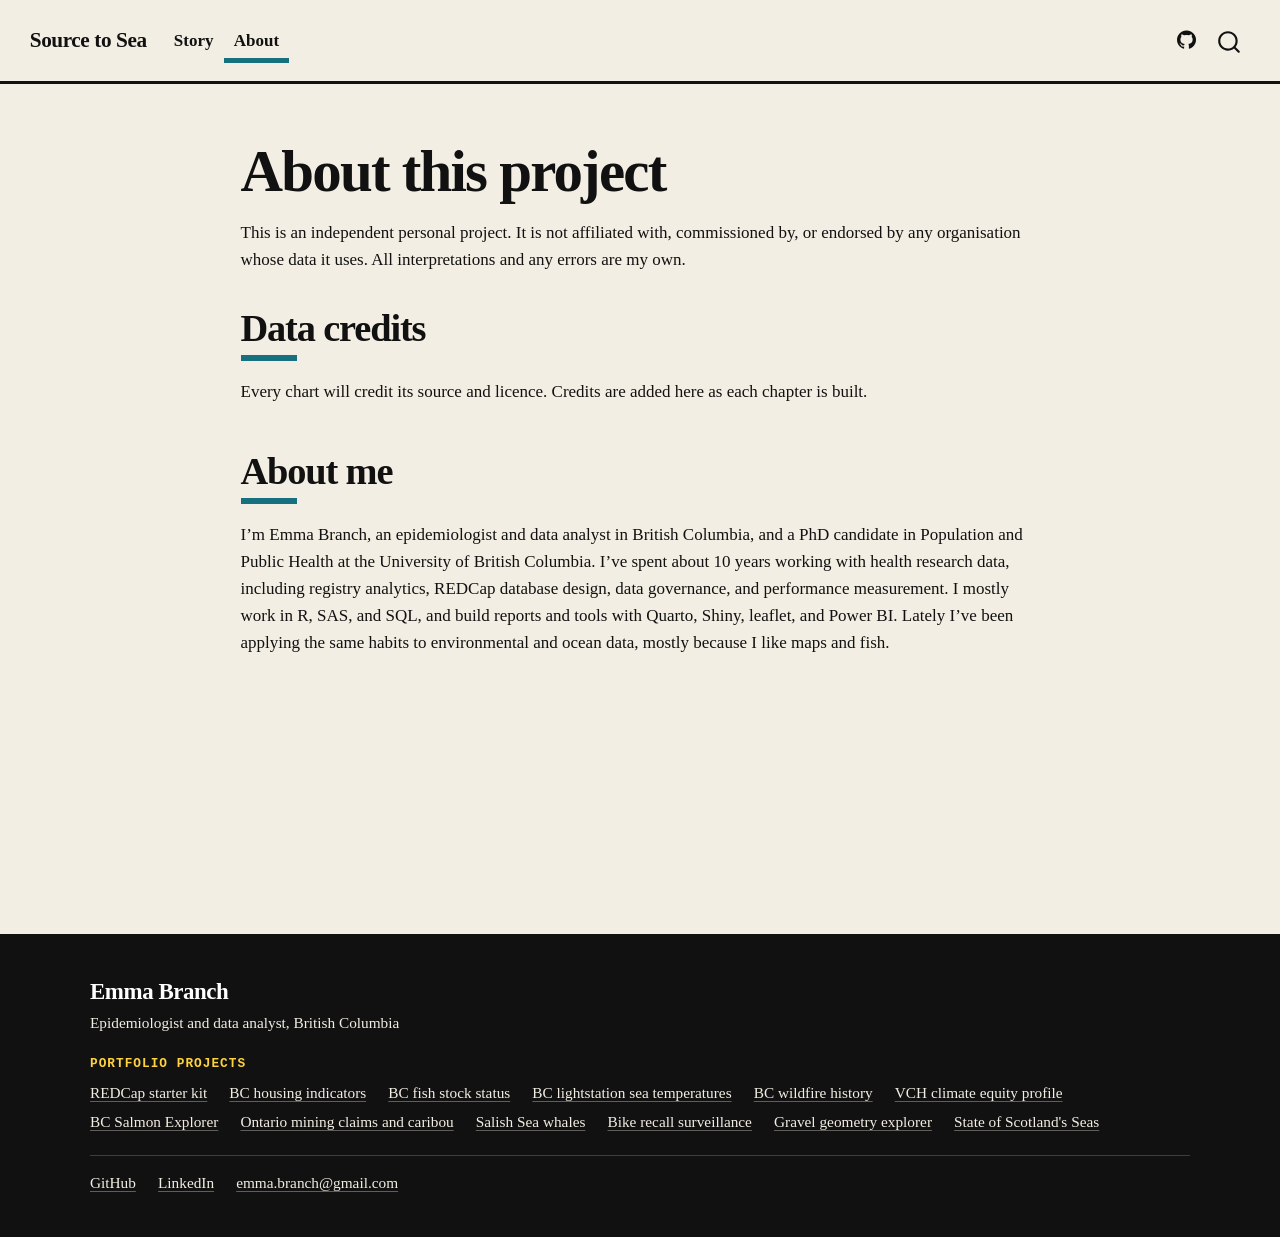
==== docs/about.html @ b8c83308 "Start Source to Sea: two rivers (placeholder site)" ====
<!DOCTYPE html>
<html xmlns="http://www.w3.org/1999/xhtml" lang="en" xml:lang="en"><head>

<meta charset="utf-8">
<meta name="generator" content="quarto-1.11.9">

<meta name="viewport" content="width=device-width, initial-scale=1.0, user-scalable=yes">


<title>About this project – Source to Sea: two rivers</title>
<style>
/* Default styles provided by pandoc.
** See https://pandoc.org/MANUAL.html#variables-for-html for config info.
*/
span.smallcaps{font-variant: small-caps;}
div.columns{display: flex; gap: 1.5em;}
div.column{flex: auto;}
@media screen {
div.columns{gap: min(4vw, 1.5em);}
div.column{overflow-x: auto;}
}
div.hanging-indent{margin-left: 1.5em; text-indent: -1.5em;}
ul.task-list{list-style: none;}
ul.task-list li input[type="checkbox"] {
  width: 0.8em;
  margin: 0 0.8em 0.2em -1em; /* quarto-specific, see https://github.com/quarto-dev/quarto-cli/issues/4556 */ 
  vertical-align: middle;
}
</style>


<script src="site_libs/quarto-nav/quarto-nav.js"></script>
<script src="site_libs/quarto-nav/headroom.min.js"></script>
<script src="site_libs/clipboard/clipboard.min.js"></script>
<script src="site_libs/quarto-search/autocomplete.umd.js"></script>
<script src="site_libs/quarto-search/fuse.min.js"></script>
<script src="site_libs/quarto-search/quarto-search.js"></script>
<meta name="quarto:offset" content="./">
<script src="site_libs/quarto-html/quarto.js" type="module"></script>
<script src="site_libs/quarto-html/tabsets/tabsets.js" type="module"></script>
<script src="site_libs/quarto-html/scrollable-regions/scrollable-regions.js" type="module"></script>
<script src="site_libs/quarto-html/popper.min.js"></script>
<script src="site_libs/quarto-html/tippy.umd.min.js"></script>
<script src="site_libs/quarto-html/anchor.min.js"></script>
<link href="site_libs/quarto-html/tippy.css" rel="stylesheet">
<link href="site_libs/quarto-html/quarto-syntax-highlighting-06df27c8158acedd5d263560cd4ba62e.css" rel="stylesheet" class="quarto-color-scheme" id="quarto-text-highlighting-styles">
<link href="site_libs/quarto-html/quarto-syntax-highlighting-dark-07e23dae4c3757ea2bcd5d8a79ca1ee5.css" rel="stylesheet" class="quarto-color-scheme quarto-color-alternate" id="quarto-text-highlighting-styles">
<link href="site_libs/quarto-html/quarto-syntax-highlighting-06df27c8158acedd5d263560cd4ba62e.css" rel="stylesheet" class="quarto-color-scheme-extra" id="quarto-text-highlighting-styles">
<script src="site_libs/bootstrap/bootstrap.min.js"></script>
<link href="site_libs/bootstrap/bootstrap-icons.css" rel="stylesheet">
<link href="site_libs/bootstrap/bootstrap-fa33d7b6c8df651832e449d893d8f753.min.css" rel="stylesheet" append-hash="true" class="quarto-color-scheme" id="quarto-bootstrap" data-mode="light">
<link href="site_libs/bootstrap/bootstrap-dark-6a3fdeb5262fdc6ea9b3b904c2269804.min.css" rel="stylesheet" append-hash="true" class="quarto-color-scheme quarto-color-alternate" id="quarto-bootstrap" data-mode="light">
<link href="site_libs/bootstrap/bootstrap-fa33d7b6c8df651832e449d893d8f753.min.css" rel="stylesheet" append-hash="true" class="quarto-color-scheme-extra" id="quarto-bootstrap" data-mode="light">
<script id="quarto-search-options" type="application/json">{
  "location": "navbar",
  "copy-button": false,
  "collapse-after": 3,
  "panel-placement": "end",
  "type": "overlay",
  "limit": 50,
  "keyboard-shortcut": [
    "f",
    "/",
    "s"
  ],
  "show-item-context": false,
  "language": {
    "search-no-results-text": "No results",
    "search-matching-documents-text": "matching documents",
    "search-copy-link-title": "Copy link to search",
    "search-hide-matches-text": "Hide additional matches",
    "search-more-match-text": "more match in this document",
    "search-more-matches-text": "more matches in this document",
    "search-clear-button-title": "Clear",
    "search-text-placeholder": "",
    "search-detached-cancel-button-title": "Cancel",
    "search-submit-button-title": "Submit",
    "search-label": "Search"
  }
}</script>


</head>

<body class="nav-fixed fullcontent quarto-light"><a id="quarto-skip-link" class="visually-hidden-focusable" href="#quarto-document-content">Skip to main content</a>

<div id="quarto-search-results"></div>
  <header id="quarto-header" class="headroom fixed-top">
    <nav class="navbar navbar-expand-lg " data-bs-theme="dark" aria-label="Site">
      <div class="navbar-container container-fluid">
      <div class="navbar-brand-container mx-auto">
    <a class="navbar-brand" href="./index.html">
    <span class="navbar-title">Source to Sea</span>
    </a>
  </div>
          <button class="navbar-toggler" type="button" data-bs-toggle="collapse" data-bs-target="#navbarCollapse" aria-controls="navbarCollapse" aria-expanded="false" aria-label="Toggle navigation" onclick="if (window.quartoToggleHeadroom) { window.quartoToggleHeadroom(); }">
  <span class="navbar-toggler-icon"></span>
</button>
          <div class="collapse navbar-collapse" id="navbarCollapse">
            <ul class="navbar-nav navbar-nav-scroll me-auto">
  <li class="nav-item">
    <a class="nav-link" href="./index.html"> 
<span class="menu-text">Story</span></a>
  </li>  
  <li class="nav-item">
    <a class="nav-link active" href="./about.html" aria-current="page"> 
<span class="menu-text">About</span></a>
  </li>  
</ul>
            <ul class="navbar-nav navbar-nav-scroll ms-auto">
  <li class="nav-item compact">
    <a class="nav-link" href="https://github.com/emmabranch/two-rivers"> <i class="bi bi-github" role="img" aria-label="Code on GitHub">
</i> 
<span class="menu-text"></span></a>
  </li>  
</ul>
          </div> <!-- /navcollapse -->
            <div class="quarto-navbar-tools">
</div>
            <div id="quarto-search" class="" title="Search"></div>
      </div> <!-- /container-fluid -->
    </nav>
</header>
<!-- content -->
<div id="quarto-content" class="quarto-container page-columns page-rows-contents page-layout-article page-navbar">
<!-- sidebar -->
<!-- margin-sidebar -->
    
<!-- main -->
<main class="content" id="quarto-document-content" tabindex="-1">

<header id="title-block-header" class="quarto-title-block default">
<div class="quarto-title">
<h1 class="title">About this project</h1>
</div>



<div class="quarto-title-meta">

    
  
    
  </div>
  


</header>


<p>This is an independent personal project. It is not affiliated with, commissioned by, or endorsed by any organisation whose data it uses. All interpretations and any errors are my own.</p>
<section id="data-credits" class="level2">
<h2 class="anchored" data-anchor-id="data-credits">Data credits</h2>
<p>Every chart will credit its source and licence. Credits are added here as each chapter is built.</p>
</section>
<section id="about-me" class="level2">
<h2 class="anchored" data-anchor-id="about-me">About me</h2>
<p>I’m Emma Branch, an epidemiologist and data analyst in British Columbia, and a PhD candidate in Population and Public Health at the University of British Columbia. I’ve spent about 10 years working with health research data, including registry analytics, REDCap database design, data governance, and performance measurement. I mostly work in R, SAS, and SQL, and build reports and tools with Quarto, Shiny, leaflet, and Power BI. Lately I’ve been applying the same habits to environmental and ocean data, mostly because I like maps and fish.</p>


</section>

</main> <!-- /main -->
<!-- Shared portfolio footer. Master copy: /Users/ecox/projects/_brand-kit/footer.html -->
<footer class="eb-footer" role="contentinfo">
  <div class="eb-footer-inner">
    <div class="eb-footer-name">Emma Branch</div>
    <div class="eb-footer-tag">Epidemiologist and data analyst, British Columbia</div>
    <div class="eb-footer-heading">Portfolio projects</div>
    <nav class="eb-footer-projects" aria-label="Portfolio projects">
      <a href="https://emmabranch.github.io/redcap-starter-kit/">REDCap starter kit</a>
      <a href="https://emmabranch.github.io/bc-housing-indicators/">BC housing indicators</a>
      <a href="https://emmabranch.github.io/bc-fish-stock-status/">BC fish stock status</a>
      <a href="https://emmabranch.github.io/bc-lightstation-qc/">BC lightstation sea temperatures</a>
      <a href="https://emmabranch.github.io/bc-wildfire-bigquery/">BC wildfire history</a>
      <a href="https://emmabranch.github.io/vch-climate-equity-profile/">VCH climate equity profile</a>
      <a href="https://emmabranch.shinyapps.io/bc-salmon-explorer">BC Salmon Explorer</a>
      <a href="https://emmabranch.github.io/ontario-claims-caribou/">Ontario mining claims and caribou</a>
      <a href="https://emmabranch.github.io/salish-sea-whales/">Salish Sea whales</a>
      <a href="https://emmabranch.github.io/bike-recall-surveillance/">Bike recall surveillance</a>
      <a href="https://emmabranch.github.io/gravel-geometry/">Gravel geometry explorer</a>
      <a href="https://emmabranch.github.io/scotland-seas-indicators/">State of Scotland's Seas</a>
    </nav>
    <div class="eb-footer-contact">
      <a href="https://github.com/emmabranch">GitHub</a>
      <a href="https://www.linkedin.com/in/embranch/">LinkedIn</a>
      <a href="mailto:emma.branch@gmail.com">emma.branch@gmail.com</a>
    </div>
  </div>
</footer>
<script>
  /* Quarto places included HTML inside the page layout. Move the top bar
     and footer to the edges of the page so they span the full width. */
  document.addEventListener("DOMContentLoaded", function () {
    var bar = document.querySelector(".eb-topbar");
    if (bar) document.body.insertBefore(bar, document.body.firstChild);
    /* Optional hero for single-page reports (report-hero.html): put it
       straight after the top bar, above the report itself. */
    var rhero = document.querySelector(".eb-report-hero");
    if (rhero) {
      if (bar) bar.parentNode.insertBefore(rhero, bar.nextSibling);
      else document.body.insertBefore(rhero, document.body.firstChild);
      document.body.classList.add("has-report-hero");
      /* The report card is lifted over the hero, which makes each section's
         offsetTop relative to the card instead of the page. Quarto's table of
         contents reads offsetTop, so give each section its true page position. */
      document.querySelectorAll("main.content section[id]").forEach(function (sec) {
        Object.defineProperty(sec, "offsetTop", {
          configurable: true,
          get: function () { return this.getBoundingClientRect().top + window.scrollY; }
        });
      });
      /* Optional background stripes drawn by R inside the report
         (a div with class "eb-hero-stripes"): move them into the hero. */
      var stripes = document.querySelector(".eb-hero-stripes");
      if (stripes) { stripes.classList.add("hero-bg"); rhero.insertBefore(stripes, rhero.firstChild); }
    }
    var foot = document.querySelector(".eb-footer");
    if (foot) {
      /* On websites, put it just above Quarto's own footer (which holds the
         project disclaimer); otherwise at the very end of the page. */
      var qfoot = document.querySelector("footer.footer");
      if (qfoot) qfoot.parentNode.insertBefore(foot, qfoot);
      else document.body.appendChild(foot);
    }
    /* On phones, close the navbar menu after a link is tapped. Links to a
       section of the same page don't reload it, so the menu would stay open. */
    document.querySelectorAll(".navbar-collapse .nav-link:not(.dropdown-toggle)").forEach(function (link) {
      link.addEventListener("click", function () {
        var menu = document.querySelector(".navbar-collapse.show");
        if (menu && window.bootstrap) window.bootstrap.Collapse.getOrCreateInstance(menu).hide();
      });
    });
    /* Hide Quarto's empty footer columns so they don't add space on phones */
    document.querySelectorAll(".nav-footer-left, .nav-footer-right").forEach(function (el) {
      if (!el.children.length && !el.textContent.replace(/[\s\u00a0]/g, "")) el.style.display = "none";
    });
  });
</script>
<script id="quarto-html-after-body" type="application/javascript">
  window.document.addEventListener("DOMContentLoaded", function (event) {
    const icon = "";
    const anchorJS = new window.AnchorJS();
    anchorJS.options = {
      placement: 'right',
      icon: icon
    };
    anchorJS.add('.anchored');
    const isCodeAnnotation = (el) => {
      for (const clz of el.classList) {
        if (clz.startsWith('code-annotation-')) {                     
          return true;
        }
      }
      return false;
    }
    const onCopySuccess = function(e) {
      // button target
      const button = e.trigger;
      // don't keep focus
      button.blur();
      // flash "checked"
      button.classList.add('code-copy-button-checked');
      var currentTitle = button.getAttribute("title");
      button.setAttribute("title", "Copied!");
      let tooltip;
      if (window.bootstrap) {
        button.setAttribute("data-bs-toggle", "tooltip");
        button.setAttribute("data-bs-placement", "left");
        button.setAttribute("data-bs-title", "Copied!");
        tooltip = new bootstrap.Tooltip(button, 
          { trigger: "manual", 
            customClass: "code-copy-button-tooltip",
            offset: [0, -8]});
        tooltip.show();    
      }
      setTimeout(function() {
        if (tooltip) {
          tooltip.hide();
          button.removeAttribute("data-bs-title");
          button.removeAttribute("data-bs-toggle");
          button.removeAttribute("data-bs-placement");
        }
        button.setAttribute("title", currentTitle);
        button.classList.remove('code-copy-button-checked');
      }, 1000);
      // clear code selection
      e.clearSelection();
    }
    const getTextToCopy = function(trigger) {
      const outerScaffold = trigger.parentElement.cloneNode(true);
      const codeEl = outerScaffold.querySelector('code');
      for (const childEl of codeEl.children) {
        if (isCodeAnnotation(childEl)) {
          childEl.remove();
        }
      }
      return codeEl.innerText;
    }
    const clipboard = new window.ClipboardJS('.code-copy-button:not([data-in-quarto-modal])', {
      text: getTextToCopy
    });
    clipboard.on('success', onCopySuccess);
    if (window.document.getElementById('quarto-embedded-source-code-modal')) {
      const clipboardModal = new window.ClipboardJS('.code-copy-button[data-in-quarto-modal]', {
        text: getTextToCopy,
        container: window.document.getElementById('quarto-embedded-source-code-modal')
      });
      clipboardModal.on('success', onCopySuccess);
    }
      var localhostRegex = new RegExp(/^(?:http|https):\/\/localhost\:?[0-9]*\//);
      var mailtoRegex = new RegExp(/^mailto:/);
        var filterRegex = new RegExp("https:\/\/emmabranch\.github\.io\/two-rivers\/");
      var isInternal = (href) => {
          return filterRegex.test(href) || localhostRegex.test(href) || mailtoRegex.test(href);
      }
      // Inspect non-navigation links and adorn them if external
      window.quartoDecorateExternalLinks = function (root) {
     var links = (root || window.document).querySelectorAll('a[href]:not(.nav-link):not(.navbar-brand):not(.toc-action):not(.sidebar-link):not(.sidebar-item-toggle):not(.pagination-link):not(.no-external):not([aria-hidden]):not(.dropdown-item):not(.quarto-navigation-tool):not(.about-link)');
      for (var i=0; i<links.length; i++) {
        const link = links[i];
        if (!isInternal(link.href)) {
          // undo the damage that might have been done by quarto-nav.js in the case of
          // links that we want to consider external
          if (link.dataset.originalHref !== undefined) {
            link.href = link.dataset.originalHref;
          }
          if (!link.classList.contains('no-external-icon')) {
          }
        }
      }
      };
      window.quartoDecorateExternalLinks(window.document);
    // Esc closes the popup (WCAG 1.4.13) and focus leaving both trigger and
    // popup closes it (WCAG 2.4.11); tippy handles neither for interactive popups.
    const hideOnEscAndFocusOut = {
      name: 'hideOnEscAndFocusOut',
      defaultValue: true,
      fn(instance) {
        const dismiss = () => {
          // A show scheduled by the trigger delay would otherwise reopen it
          instance.clearDelayTimeouts();
          instance.hide();
        };
        const onKeyDown = (event) => {
          if (event.key !== 'Escape') {
            return;
          }
          // Keep Esc from also reaching page handlers (e.g. reveal.js overview),
          // except an open reveal.js slide menu, which Esc should close too.
          // The menu handles keys only when its keyboard option is on.
          const menuHandlesEsc = window.Reveal?.getPlugin?.('menu')?.isOpen() &&
            window.Reveal.getConfig().menu?.keyboard !== false;
          if (!menuHandlesEsc) {
            event.stopPropagation();
          }
          if (instance.popper.contains(window.document.activeElement)) {
            // Disabled while refocusing so the focus trigger does not reopen it
            instance.disable();
            instance.reference.focus();
            instance.enable();
          }
          dismiss();
        };
        const onFocusOut = (event) => {
          const target = event.relatedTarget;
          if (target && !instance.reference.contains(target) &&
              !instance.popper.contains(target)) {
            dismiss();
          }
        };
        // On the trigger too: a click trigger (code-annotations: select) has no
        // blur handling. Attached for the instance's lifetime so leaving the
        // trigger also cancels a show still pending on the trigger delay.
        instance.reference.addEventListener('focusout', onFocusOut);
        return {
          onShow() {
            window.document.addEventListener('keydown', onKeyDown, true);
            instance.popper.addEventListener('focusout', onFocusOut);
          },
          onHide() {
            window.document.removeEventListener('keydown', onKeyDown, true);
            instance.popper.removeEventListener('focusout', onFocusOut);
          },
          onDestroy() {
            instance.reference.removeEventListener('focusout', onFocusOut);
          },
        };
      },
    };
    function tippyHover(el, contentFn, onTriggerFn, onUntriggerFn) {
      const config = {
        allowHTML: true,
        maxWidth: 500,
        delay: 100,
        arrow: false,
        appendTo: function(el) {
            return el.parentElement;
        },
        interactive: true,
        interactiveBorder: 10,
        theme: 'quarto',
        placement: 'bottom-start',
        plugins: [hideOnEscAndFocusOut],
      };
      if (contentFn) {
        config.content = contentFn;
      }
      if (onTriggerFn) {
        config.onTrigger = onTriggerFn;
      }
      if (onUntriggerFn) {
        config.onUntrigger = onUntriggerFn;
      }
      window.tippy(el, config); 
    }
    const noterefs = window.document.querySelectorAll('a[role="doc-noteref"]');
    for (var i=0; i<noterefs.length; i++) {
      const ref = noterefs[i];
      tippyHover(ref, function() {
        // use id or data attribute instead here
        let href = ref.getAttribute('data-footnote-href') || ref.getAttribute('href');
        try { href = new URL(href).hash; } catch {}
        const id = href.replace(/^#\/?/, "");
        const note = window.document.getElementById(id);
        if (note) {
          return note.innerHTML;
        } else {
          return "";
        }
      });
    }
    const xrefs = window.document.querySelectorAll('a.quarto-xref');
    const processXRef = (id, note) => {
      // Strip column container classes
      const stripColumnClz = (el) => {
        el.classList.remove("page-full", "page-columns");
        if (el.children) {
          for (const child of el.children) {
            stripColumnClz(child);
          }
        }
      }
      stripColumnClz(note)
      if (id === null || id.startsWith('sec-')) {
        // Special case sections, only their first couple elements
        const container = document.createElement("div");
        if (note.children && note.children.length > 2) {
          container.appendChild(note.children[0].cloneNode(true));
          for (let i = 1; i < note.children.length; i++) {
            const child = note.children[i];
            if (child.tagName === "P" && child.innerText === "") {
              continue;
            } else {
              container.appendChild(child.cloneNode(true));
              break;
            }
          }
          if (window.Quarto?.typesetMath) {
            window.Quarto.typesetMath(container);
          }
          return container.innerHTML
        } else {
          if (window.Quarto?.typesetMath) {
            window.Quarto.typesetMath(note);
          }
          return note.innerHTML;
        }
      } else {
        // Remove any anchor links if they are present
        const anchorLink = note.querySelector('a.anchorjs-link');
        if (anchorLink) {
          anchorLink.remove();
        }
        if (window.Quarto?.typesetMath) {
          window.Quarto.typesetMath(note);
        }
        if (note.classList.contains("callout")) {
          return note.outerHTML;
        } else {
          return note.innerHTML;
        }
      }
    }
    for (var i=0; i<xrefs.length; i++) {
      const xref = xrefs[i];
      tippyHover(xref, undefined, function(instance) {
        instance.disable();
        let url = xref.getAttribute('href');
        let hash = undefined; 
        if (url.startsWith('#')) {
          hash = url;
        } else {
          try { hash = new URL(url).hash; } catch {}
        }
        if (hash) {
          const id = hash.replace(/^#\/?/, "");
          const note = window.document.getElementById(id);
          if (note !== null) {
            try {
              const html = processXRef(id, note.cloneNode(true));
              instance.setContent(html);
            } finally {
              instance.enable();
              instance.show();
            }
          } else {
            // See if we can fetch this
            fetch(url.split('#')[0])
            .then(res => res.text())
            .then(html => {
              const parser = new DOMParser();
              const htmlDoc = parser.parseFromString(html, "text/html");
              const note = htmlDoc.getElementById(id);
              if (note !== null) {
                const html = processXRef(id, note);
                instance.setContent(html);
              } 
            }).finally(() => {
              instance.enable();
              instance.show();
            });
          }
        } else {
          // See if we can fetch a full url (with no hash to target)
          // This is a special case and we should probably do some content thinning / targeting
          fetch(url)
          .then(res => res.text())
          .then(html => {
            const parser = new DOMParser();
            const htmlDoc = parser.parseFromString(html, "text/html");
            const note = htmlDoc.querySelector('main.content');
            if (note !== null) {
              // This should only happen for chapter cross references
              // (since there is no id in the URL)
              // remove the first header
              if (note.children.length > 0 && note.children[0].tagName === "HEADER") {
                note.children[0].remove();
              }
              const html = processXRef(null, note);
              instance.setContent(html);
            } 
          }).finally(() => {
            instance.enable();
            instance.show();
          });
        }
      }, function(instance) {
      });
    }
        let selectedAnnoteEl;
        const selectorForAnnotation = ( cell, annotation) => {
          let cellAttr = 'data-code-cell="' + cell + '"';
          let lineAttr = 'data-code-annotation="' +  annotation + '"';
          const selector = 'span[' + cellAttr + '][' + lineAttr + ']';
          return selector;
        }
        const selectCodeLines = (annoteEl) => {
          const doc = window.document;
          const targetCell = annoteEl.getAttribute("data-target-cell");
          const targetAnnotation = annoteEl.getAttribute("data-target-annotation");
          const annoteSpan = window.document.querySelector(selectorForAnnotation(targetCell, targetAnnotation));
          const lines = annoteSpan.getAttribute("data-code-lines").split(",");
          const lineIds = lines.map((line) => {
            return targetCell + "-" + line;
          })
          // Each band is positioned against its own containing block, which is
          // not the offsetParent of the lines, so place it from client rects.
          const placeBand = (band, firstEl, lastEl, codeBlock) => {
            const container = band.offsetParent;
            if (container === null) {
              return;
            }
            const containerRect = container.getBoundingClientRect();
            // Reveal.js scales slides with a transform, so convert client
            // pixels back to the CSS pixels of the container.
            const scale = containerRect.height / container.offsetHeight || 1;
            const firstRect = firstEl.getBoundingClientRect();
            const lastRect = lastEl.getBoundingClientRect();
            const top = (firstRect.top - containerRect.top) / scale - container.clientTop + container.scrollTop;
            const height = (lastRect.bottom - firstRect.top) / scale;
            band.style.top = top - 2 + "px";
            band.style.height = height + 4 + "px";
            if (codeBlock) {
              // Without the copy button wrapper, the containing block is wider
              // than the code block, so span the code block explicitly.
              const blockRect = codeBlock.getBoundingClientRect();
              band.style.left = (blockRect.left - containerRect.left) / scale - container.clientLeft + container.scrollLeft + "px";
              band.style.width = blockRect.width / scale + "px";
            }
          };
          if (lineIds.length > 0) {
            const el = window.document.getElementById(lineIds[0]);
            const lastEl = window.document.getElementById(lineIds[lineIds.length - 1]);
            const parent = el.parentElement.parentElement;
            // cook up a div (if necessary) and position it
            let div = window.document.getElementById("code-annotation-line-highlight");
            if (div === null) {
              div = window.document.createElement("div");
              div.setAttribute("id", "code-annotation-line-highlight");
              div.style.position = 'absolute';
              parent.appendChild(div);
            }
            placeBand(div, el, lastEl, parent.closest("div.sourceCode") || parent);
            let gutterDiv = window.document.getElementById("code-annotation-line-highlight-gutter");
            if (gutterDiv === null) {
              gutterDiv = window.document.createElement("div");
              gutterDiv.setAttribute("id", "code-annotation-line-highlight-gutter");
              gutterDiv.style.position = 'absolute';
              const codeCell = window.document.getElementById(targetCell);
              const gutter = codeCell.querySelector('.code-annotation-gutter');
              gutter.appendChild(gutterDiv);
            }
            placeBand(gutterDiv, el, lastEl);
            selectedAnnoteEl = annoteEl;
          }
        };
        const unselectCodeLines = () => {
          const elementsIds = ["code-annotation-line-highlight", "code-annotation-line-highlight-gutter"];
          elementsIds.forEach((elId) => {
            const div = window.document.getElementById(elId);
            if (div) {
              div.remove();
            }
          });
          selectedAnnoteEl = undefined;
        };
          // Handle positioning of the toggle
      window.addEventListener(
        "resize",
        throttle(() => {
          elRect = undefined;
          if (selectedAnnoteEl) {
            selectCodeLines(selectedAnnoteEl);
          }
        }, 10)
      );
      function throttle(fn, ms) {
      let throttle = false;
      let timer;
        return (...args) => {
          if(!throttle) { // first call gets through
              fn.apply(this, args);
              throttle = true;
          } else { // all the others get throttled
              if(timer) clearTimeout(timer); // cancel #2
              timer = setTimeout(() => {
                fn.apply(this, args);
                timer = throttle = false;
              }, ms);
          }
        };
      }
        // Attach click handler to the DT
        const annoteDls = window.document.querySelectorAll('dt[data-target-cell]');
        for (const annoteDlNode of annoteDls) {
          annoteDlNode.addEventListener('click', (event) => {
            const clickedEl = event.target;
            if (clickedEl !== selectedAnnoteEl) {
              unselectCodeLines();
              const activeEl = window.document.querySelector('dt[data-target-cell].code-annotation-active');
              if (activeEl) {
                activeEl.classList.remove('code-annotation-active');
              }
              selectCodeLines(clickedEl);
              clickedEl.classList.add('code-annotation-active');
            } else {
              // Unselect the line
              unselectCodeLines();
              clickedEl.classList.remove('code-annotation-active');
            }
          });
        }
    const findCites = (el) => {
      const parentEl = el.parentElement;
      if (parentEl) {
        const cites = parentEl.dataset.cites;
        if (cites) {
          return {
            el,
            cites: cites.split(' ')
          };
        } else {
          return findCites(el.parentElement)
        }
      } else {
        return undefined;
      }
    };
    var bibliorefs = window.document.querySelectorAll('a[role="doc-biblioref"]');
    for (var i=0; i<bibliorefs.length; i++) {
      const ref = bibliorefs[i];
      const citeInfo = findCites(ref);
      if (citeInfo) {
        tippyHover(citeInfo.el, function() {
          var popup = window.document.createElement('div');
          citeInfo.cites.forEach(function(cite) {
            var citeDiv = window.document.createElement('div');
            citeDiv.classList.add('hanging-indent');
            citeDiv.classList.add('csl-entry');
            var biblioDiv = window.document.getElementById('ref-' + cite);
            if (biblioDiv) {
              citeDiv.innerHTML = biblioDiv.innerHTML;
            }
            popup.appendChild(citeDiv);
          });
          return popup.innerHTML;
        });
      }
    }
  });
  </script>
  <script type="application/javascript">
  window.quartoScrollableRegionsLabels = {"code":"Scrollable code","output":"Scrollable output"};
  </script>
</div> <!-- /content -->




</body></html>
---- docs/site_libs/quarto-html/tippy.css ----
.tippy-box[data-animation=fade][data-state=hidden]{opacity:0}[data-tippy-root]{max-width:calc(100vw - 10px)}.tippy-box{position:relative;background-color:#333;color:#fff;border-radius:4px;font-size:14px;line-height:1.4;white-space:normal;outline:0;transition-property:transform,visibility,opacity}.tippy-box[data-placement^=top]>.tippy-arrow{bottom:0}.tippy-box[data-placement^=top]>.tippy-arrow:before{bottom:-7px;left:0;border-width:8px 8px 0;border-top-color:initial;transform-origin:center top}.tippy-box[data-placement^=bottom]>.tippy-arrow{top:0}.tippy-box[data-placement^=bottom]>.tippy-arrow:before{top:-7px;left:0;border-width:0 8px 8px;border-bottom-color:initial;transform-origin:center bottom}.tippy-box[data-placement^=left]>.tippy-arrow{right:0}.tippy-box[data-placement^=left]>.tippy-arrow:before{border-width:8px 0 8px 8px;border-left-color:initial;right:-7px;transform-origin:center left}.tippy-box[data-placement^=right]>.tippy-arrow{left:0}.tippy-box[data-placement^=right]>.tippy-arrow:before{left:-7px;border-width:8px 8px 8px 0;border-right-color:initial;transform-origin:center right}.tippy-box[data-inertia][data-state=visible]{transition-timing-function:cubic-bezier(.54,1.5,.38,1.11)}.tippy-arrow{width:16px;height:16px;color:#333}.tippy-arrow:before{content:"";position:absolute;border-color:transparent;border-style:solid}.tippy-content{position:relative;padding:5px 9px;z-index:1}
---- docs/site_libs/quarto-html/quarto-syntax-highlighting-06df27c8158acedd5d263560cd4ba62e.css ----
/* quarto syntax highlight colors */
:root {
  --quarto-hl-ot-color: #003B4F;
  --quarto-hl-at-color: #657422;
  --quarto-hl-ss-color: #20794D;
  --quarto-hl-an-color: #5E5E5E;
  --quarto-hl-fu-color: #4758AB;
  --quarto-hl-st-color: #20794D;
  --quarto-hl-cf-color: #003B4F;
  --quarto-hl-op-color: #5E5E5E;
  --quarto-hl-er-color: #AD0000;
  --quarto-hl-bn-color: #AD0000;
  --quarto-hl-al-color: #AD0000;
  --quarto-hl-va-color: #111111;
  --quarto-hl-bu-color: inherit;
  --quarto-hl-ex-color: inherit;
  --quarto-hl-pp-color: #AD0000;
  --quarto-hl-in-color: #5E5E5E;
  --quarto-hl-vs-color: #20794D;
  --quarto-hl-wa-color: #5E5E5E;
  --quarto-hl-do-color: #5E5E5E;
  --quarto-hl-im-color: #00769E;
  --quarto-hl-ch-color: #20794D;
  --quarto-hl-dt-color: #AD0000;
  --quarto-hl-fl-color: #AD0000;
  --quarto-hl-co-color: #5E5E5E;
  --quarto-hl-cv-color: #5E5E5E;
  --quarto-hl-cn-color: #8f5902;
  --quarto-hl-sc-color: #5E5E5E;
  --quarto-hl-dv-color: #AD0000;
  --quarto-hl-kw-color: #003B4F;
}

/* other quarto variables */
:root {
  --quarto-font-monospace: "Space Mono";
}

/* syntax highlight based on Pandoc's rules */
pre > code.sourceCode > span {
  color: #003B4F;
}

code.sourceCode > span {
  color: #003B4F;
}

div.sourceCode,
div.sourceCode pre.sourceCode {
  color: #003B4F;
}

/* Normal */
code span {
  color: #003B4F;
}

/* Alert */
code span.al {
  color: #AD0000;
  font-style: inherit;
}

/* Annotation */
code span.an {
  color: #5E5E5E;
  font-style: inherit;
}

/* Attribute */
code span.at {
  color: #657422;
  font-style: inherit;
}

/* BaseN */
code span.bn {
  color: #AD0000;
  font-style: inherit;
}

/* BuiltIn */
code span.bu {
  font-style: inherit;
}

/* ControlFlow */
code span.cf {
  color: #003B4F;
  font-weight: bold;
  font-style: inherit;
}

/* Char */
code span.ch {
  color: #20794D;
  font-style: inherit;
}

/* Constant */
code span.cn {
  color: #8f5902;
  font-style: inherit;
}

/* Comment */
code span.co {
  color: #5E5E5E;
  font-style: inherit;
}

/* CommentVar */
code span.cv {
  color: #5E5E5E;
  font-style: italic;
}

/* Documentation */
code span.do {
  color: #5E5E5E;
  font-style: italic;
}

/* DataType */
code span.dt {
  color: #AD0000;
  font-style: inherit;
}

/* DecVal */
code span.dv {
  color: #AD0000;
  font-style: inherit;
}

/* Error */
code span.er {
  color: #AD0000;
  font-style: inherit;
}

/* Extension */
code span.ex {
  font-style: inherit;
}

/* Float */
code span.fl {
  color: #AD0000;
  font-style: inherit;
}

/* Function */
code span.fu {
  color: #4758AB;
  font-style: inherit;
}

/* Import */
code span.im {
  color: #00769E;
  font-style: inherit;
}

/* Information */
code span.in {
  color: #5E5E5E;
  font-style: inherit;
}

/* Keyword */
code span.kw {
  color: #003B4F;
  font-weight: bold;
  font-style: inherit;
}

/* Operator */
code span.op {
  color: #5E5E5E;
  font-style: inherit;
}

/* Other */
code span.ot {
  color: #003B4F;
  font-style: inherit;
}

/* Preprocessor */
code span.pp {
  color: #AD0000;
  font-style: inherit;
}

/* SpecialChar */
code span.sc {
  color: #5E5E5E;
  font-style: inherit;
}

/* SpecialString */
code span.ss {
  color: #20794D;
  font-style: inherit;
}

/* String */
code span.st {
  color: #20794D;
  font-style: inherit;
}

/* Variable */
code span.va {
  color: #111111;
  font-style: inherit;
}

/* VerbatimString */
code span.vs {
  color: #20794D;
  font-style: inherit;
}

/* Warning */
code span.wa {
  color: #5E5E5E;
  font-style: italic;
}

.prevent-inlining {
  content: "</";
}

/*# sourceMappingURL=2a093eb6cdbb5c6c673d89a5b4a1d6cd.css.map */
---- docs/site_libs/quarto-html/quarto-syntax-highlighting-dark-07e23dae4c3757ea2bcd5d8a79ca1ee5.css ----
/* quarto syntax highlight colors */
:root {
  --quarto-hl-al-color: #f07178;
  --quarto-hl-an-color: #d4d0ab;
  --quarto-hl-at-color: #00e0e0;
  --quarto-hl-bn-color: #d4d0ab;
  --quarto-hl-bu-color: #abe338;
  --quarto-hl-ch-color: #abe338;
  --quarto-hl-co-color: #f8f8f2;
  --quarto-hl-cv-color: #ffd700;
  --quarto-hl-cn-color: #ffd700;
  --quarto-hl-cf-color: #ffa07a;
  --quarto-hl-dt-color: #ffa07a;
  --quarto-hl-dv-color: #d4d0ab;
  --quarto-hl-do-color: #f8f8f2;
  --quarto-hl-er-color: #f07178;
  --quarto-hl-ex-color: #00e0e0;
  --quarto-hl-fl-color: #d4d0ab;
  --quarto-hl-fu-color: #ffa07a;
  --quarto-hl-im-color: #abe338;
  --quarto-hl-in-color: #d4d0ab;
  --quarto-hl-kw-color: #ffa07a;
  --quarto-hl-op-color: #ffa07a;
  --quarto-hl-ot-color: #00e0e0;
  --quarto-hl-pp-color: #dcc6e0;
  --quarto-hl-re-color: #00e0e0;
  --quarto-hl-sc-color: #abe338;
  --quarto-hl-ss-color: #abe338;
  --quarto-hl-st-color: #abe338;
  --quarto-hl-va-color: #00e0e0;
  --quarto-hl-vs-color: #abe338;
  --quarto-hl-wa-color: #dcc6e0;
}

/* other quarto variables */
:root {
  --quarto-font-monospace: "Space Mono";
}

/* syntax highlight based on Pandoc's rules */
pre > code.sourceCode > span {
  color: #f8f8f2;
}

code.sourceCode > span {
  color: #f8f8f2;
}

div.sourceCode,
div.sourceCode pre.sourceCode {
  color: #f8f8f2;
}

/* Normal */
code span {
  color: #f8f8f2;
}

/* Alert */
code span.al {
  color: #f07178;
}

/* Annotation */
code span.an {
  color: #d4d0ab;
}

/* Attribute */
code span.at {
  color: #00e0e0;
}

/* BaseN */
code span.bn {
  color: #d4d0ab;
}

/* BuiltIn */
code span.bu {
  color: #abe338;
}

/* ControlFlow */
code span.cf {
  font-weight: bold;
  color: #ffa07a;
}

/* Char */
code span.ch {
  color: #abe338;
}

/* Constant */
code span.cn {
  color: #ffd700;
}

/* Comment */
code span.co {
  font-style: italic;
  color: #f8f8f2;
}

/* CommentVar */
code span.cv {
  color: #ffd700;
}

/* Documentation */
code span.do {
  color: #f8f8f2;
}

/* DataType */
code span.dt {
  color: #ffa07a;
}

/* DecVal */
code span.dv {
  color: #d4d0ab;
}

/* Error */
code span.er {
  color: #f07178;
  text-decoration: underline;
}

/* Extension */
code span.ex {
  font-weight: bold;
  color: #00e0e0;
}

/* Float */
code span.fl {
  color: #d4d0ab;
}

/* Function */
code span.fu {
  color: #ffa07a;
}

/* Import */
code span.im {
  color: #abe338;
}

/* Information */
code span.in {
  color: #d4d0ab;
}

/* Keyword */
code span.kw {
  font-weight: bold;
  color: #ffa07a;
}

/* Operator */
code span.op {
  color: #ffa07a;
}

/* Other */
code span.ot {
  color: #00e0e0;
}

/* Preprocessor */
code span.pp {
  color: #dcc6e0;
}

/* RegionMarker */
code span.re {
  background-color: #f8f8f2;
  color: #00e0e0;
}

/* SpecialChar */
code span.sc {
  color: #abe338;
}

/* SpecialString */
code span.ss {
  color: #abe338;
}

/* String */
code span.st {
  color: #abe338;
}

/* Variable */
code span.va {
  color: #00e0e0;
}

/* VerbatimString */
code span.vs {
  color: #abe338;
}

/* Warning */
code span.wa {
  color: #dcc6e0;
}

.prevent-inlining {
  content: "</";
}

/*# sourceMappingURL=e473a0e6814d218c1ffd6fdf0954c491.css.map */
---- docs/site_libs/quarto-html/quarto-syntax-highlighting-06df27c8158acedd5d263560cd4ba62e.css ----
/* quarto syntax highlight colors */
:root {
  --quarto-hl-ot-color: #003B4F;
  --quarto-hl-at-color: #657422;
  --quarto-hl-ss-color: #20794D;
  --quarto-hl-an-color: #5E5E5E;
  --quarto-hl-fu-color: #4758AB;
  --quarto-hl-st-color: #20794D;
  --quarto-hl-cf-color: #003B4F;
  --quarto-hl-op-color: #5E5E5E;
  --quarto-hl-er-color: #AD0000;
  --quarto-hl-bn-color: #AD0000;
  --quarto-hl-al-color: #AD0000;
  --quarto-hl-va-color: #111111;
  --quarto-hl-bu-color: inherit;
  --quarto-hl-ex-color: inherit;
  --quarto-hl-pp-color: #AD0000;
  --quarto-hl-in-color: #5E5E5E;
  --quarto-hl-vs-color: #20794D;
  --quarto-hl-wa-color: #5E5E5E;
  --quarto-hl-do-color: #5E5E5E;
  --quarto-hl-im-color: #00769E;
  --quarto-hl-ch-color: #20794D;
  --quarto-hl-dt-color: #AD0000;
  --quarto-hl-fl-color: #AD0000;
  --quarto-hl-co-color: #5E5E5E;
  --quarto-hl-cv-color: #5E5E5E;
  --quarto-hl-cn-color: #8f5902;
  --quarto-hl-sc-color: #5E5E5E;
  --quarto-hl-dv-color: #AD0000;
  --quarto-hl-kw-color: #003B4F;
}

/* other quarto variables */
:root {
  --quarto-font-monospace: "Space Mono";
}

/* syntax highlight based on Pandoc's rules */
pre > code.sourceCode > span {
  color: #003B4F;
}

code.sourceCode > span {
  color: #003B4F;
}

div.sourceCode,
div.sourceCode pre.sourceCode {
  color: #003B4F;
}

/* Normal */
code span {
  color: #003B4F;
}

/* Alert */
code span.al {
  color: #AD0000;
  font-style: inherit;
}

/* Annotation */
code span.an {
  color: #5E5E5E;
  font-style: inherit;
}

/* Attribute */
code span.at {
  color: #657422;
  font-style: inherit;
}

/* BaseN */
code span.bn {
  color: #AD0000;
  font-style: inherit;
}

/* BuiltIn */
code span.bu {
  font-style: inherit;
}

/* ControlFlow */
code span.cf {
  color: #003B4F;
  font-weight: bold;
  font-style: inherit;
}

/* Char */
code span.ch {
  color: #20794D;
  font-style: inherit;
}

/* Constant */
code span.cn {
  color: #8f5902;
  font-style: inherit;
}

/* Comment */
code span.co {
  color: #5E5E5E;
  font-style: inherit;
}

/* CommentVar */
code span.cv {
  color: #5E5E5E;
  font-style: italic;
}

/* Documentation */
code span.do {
  color: #5E5E5E;
  font-style: italic;
}

/* DataType */
code span.dt {
  color: #AD0000;
  font-style: inherit;
}

/* DecVal */
code span.dv {
  color: #AD0000;
  font-style: inherit;
}

/* Error */
code span.er {
  color: #AD0000;
  font-style: inherit;
}

/* Extension */
code span.ex {
  font-style: inherit;
}

/* Float */
code span.fl {
  color: #AD0000;
  font-style: inherit;
}

/* Function */
code span.fu {
  color: #4758AB;
  font-style: inherit;
}

/* Import */
code span.im {
  color: #00769E;
  font-style: inherit;
}

/* Information */
code span.in {
  color: #5E5E5E;
  font-style: inherit;
}

/* Keyword */
code span.kw {
  color: #003B4F;
  font-weight: bold;
  font-style: inherit;
}

/* Operator */
code span.op {
  color: #5E5E5E;
  font-style: inherit;
}

/* Other */
code span.ot {
  color: #003B4F;
  font-style: inherit;
}

/* Preprocessor */
code span.pp {
  color: #AD0000;
  font-style: inherit;
}

/* SpecialChar */
code span.sc {
  color: #5E5E5E;
  font-style: inherit;
}

/* SpecialString */
code span.ss {
  color: #20794D;
  font-style: inherit;
}

/* String */
code span.st {
  color: #20794D;
  font-style: inherit;
}

/* Variable */
code span.va {
  color: #111111;
  font-style: inherit;
}

/* VerbatimString */
code span.vs {
  color: #20794D;
  font-style: inherit;
}

/* Warning */
code span.wa {
  color: #5E5E5E;
  font-style: italic;
}

.prevent-inlining {
  content: "</";
}

/*# sourceMappingURL=2a093eb6cdbb5c6c673d89a5b4a1d6cd.css.map */
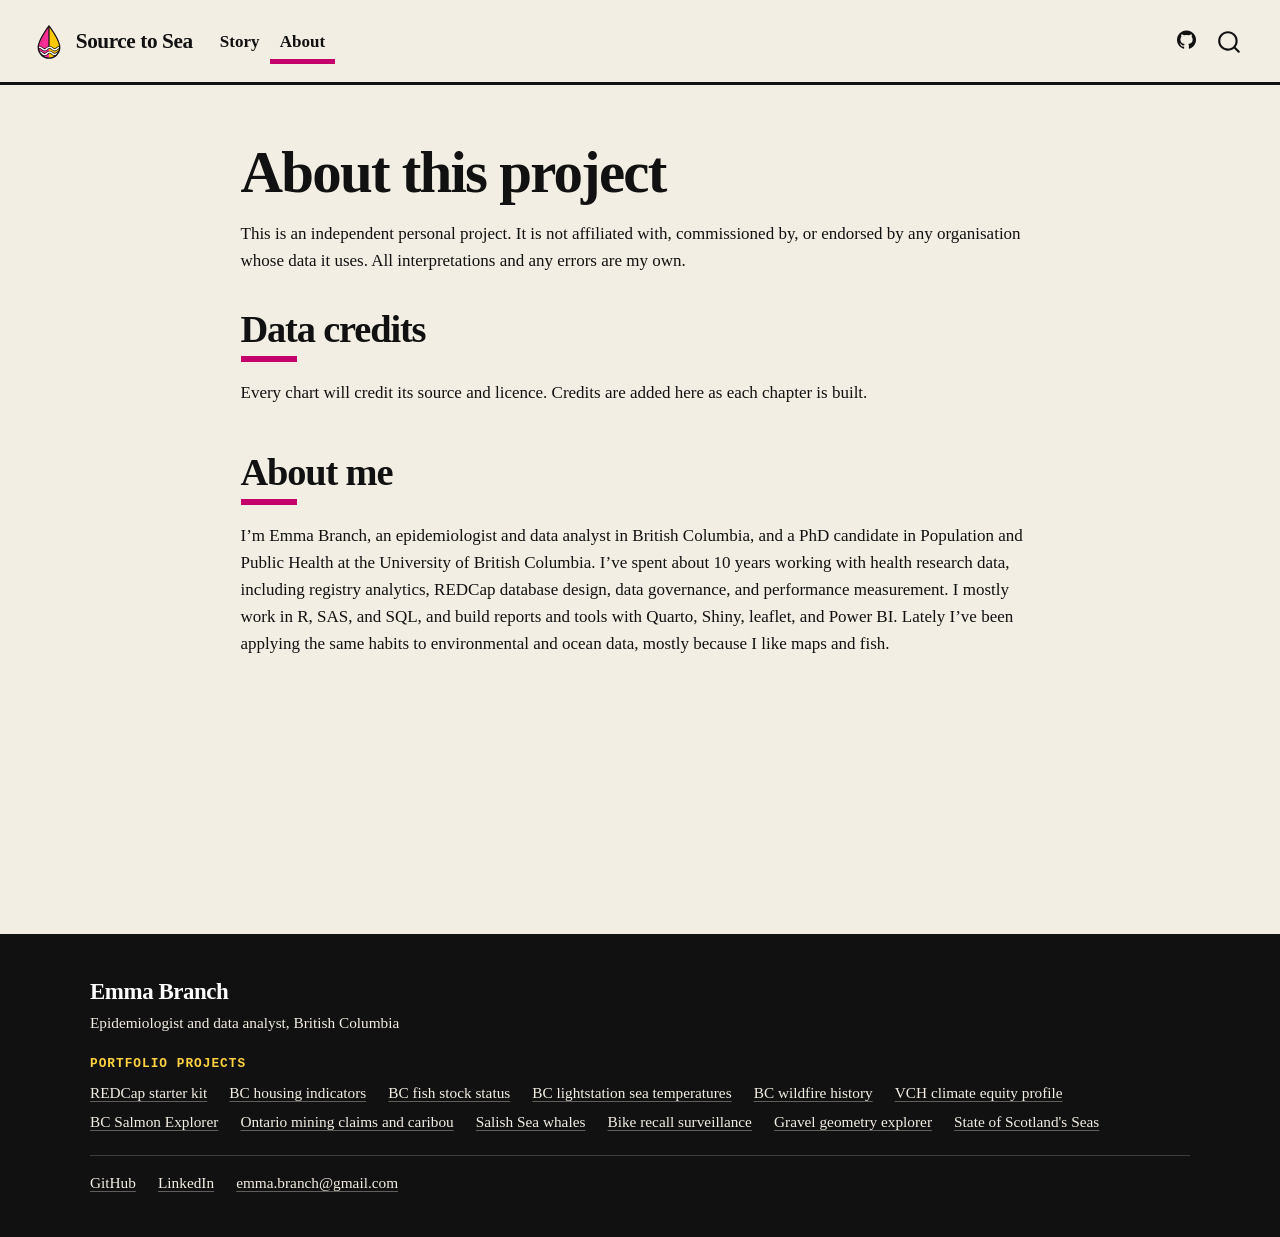
==== commit 25dcb013: "Motif and colours: split raindrop, Sockeye pink (Fraser) and Gorse yellow (Eden)" ====
--- a/docs/about.html
+++ b/docs/about.html
@@ -36,6 +36,7 @@
 <script src="site_libs/quarto-search/fuse.min.js"></script>
 <script src="site_libs/quarto-search/quarto-search.js"></script>
 <meta name="quarto:offset" content="./">
+<link href="./images/favicon.png" rel="icon" type="image/png">
 <script src="site_libs/quarto-html/quarto.js" type="module"></script>
 <script src="site_libs/quarto-html/tabsets/tabsets.js" type="module"></script>
 <script src="site_libs/quarto-html/scrollable-regions/scrollable-regions.js" type="module"></script>
@@ -48,9 +49,9 @@
 <link href="site_libs/quarto-html/quarto-syntax-highlighting-06df27c8158acedd5d263560cd4ba62e.css" rel="stylesheet" class="quarto-color-scheme-extra" id="quarto-text-highlighting-styles">
 <script src="site_libs/bootstrap/bootstrap.min.js"></script>
 <link href="site_libs/bootstrap/bootstrap-icons.css" rel="stylesheet">
-<link href="site_libs/bootstrap/bootstrap-fa33d7b6c8df651832e449d893d8f753.min.css" rel="stylesheet" append-hash="true" class="quarto-color-scheme" id="quarto-bootstrap" data-mode="light">
-<link href="site_libs/bootstrap/bootstrap-dark-6a3fdeb5262fdc6ea9b3b904c2269804.min.css" rel="stylesheet" append-hash="true" class="quarto-color-scheme quarto-color-alternate" id="quarto-bootstrap" data-mode="light">
-<link href="site_libs/bootstrap/bootstrap-fa33d7b6c8df651832e449d893d8f753.min.css" rel="stylesheet" append-hash="true" class="quarto-color-scheme-extra" id="quarto-bootstrap" data-mode="light">
+<link href="site_libs/bootstrap/bootstrap-4921bc2613bc6a924d70fb700d4654aa.min.css" rel="stylesheet" append-hash="true" class="quarto-color-scheme" id="quarto-bootstrap" data-mode="light">
+<link href="site_libs/bootstrap/bootstrap-dark-3b97802beaa4428ca2b8c7db3ae7f562.min.css" rel="stylesheet" append-hash="true" class="quarto-color-scheme quarto-color-alternate" id="quarto-bootstrap" data-mode="light">
+<link href="site_libs/bootstrap/bootstrap-4921bc2613bc6a924d70fb700d4654aa.min.css" rel="stylesheet" append-hash="true" class="quarto-color-scheme-extra" id="quarto-bootstrap" data-mode="light">
 <script id="quarto-search-options" type="application/json">{
   "location": "navbar",
   "copy-button": false,
@@ -89,6 +90,10 @@
     <nav class="navbar navbar-expand-lg " data-bs-theme="dark" aria-label="Site">
       <div class="navbar-container container-fluid">
       <div class="navbar-brand-container mx-auto">
+    <a href="./index.html" class="navbar-brand navbar-brand-logo">
+    <img src="./images/motif.svg" alt="" class="navbar-logo light-content">
+    <img src="./images/motif.svg" alt="" class="navbar-logo dark-content">
+    </a>
     <a class="navbar-brand" href="./index.html">
     <span class="navbar-title">Source to Sea</span>
     </a>
